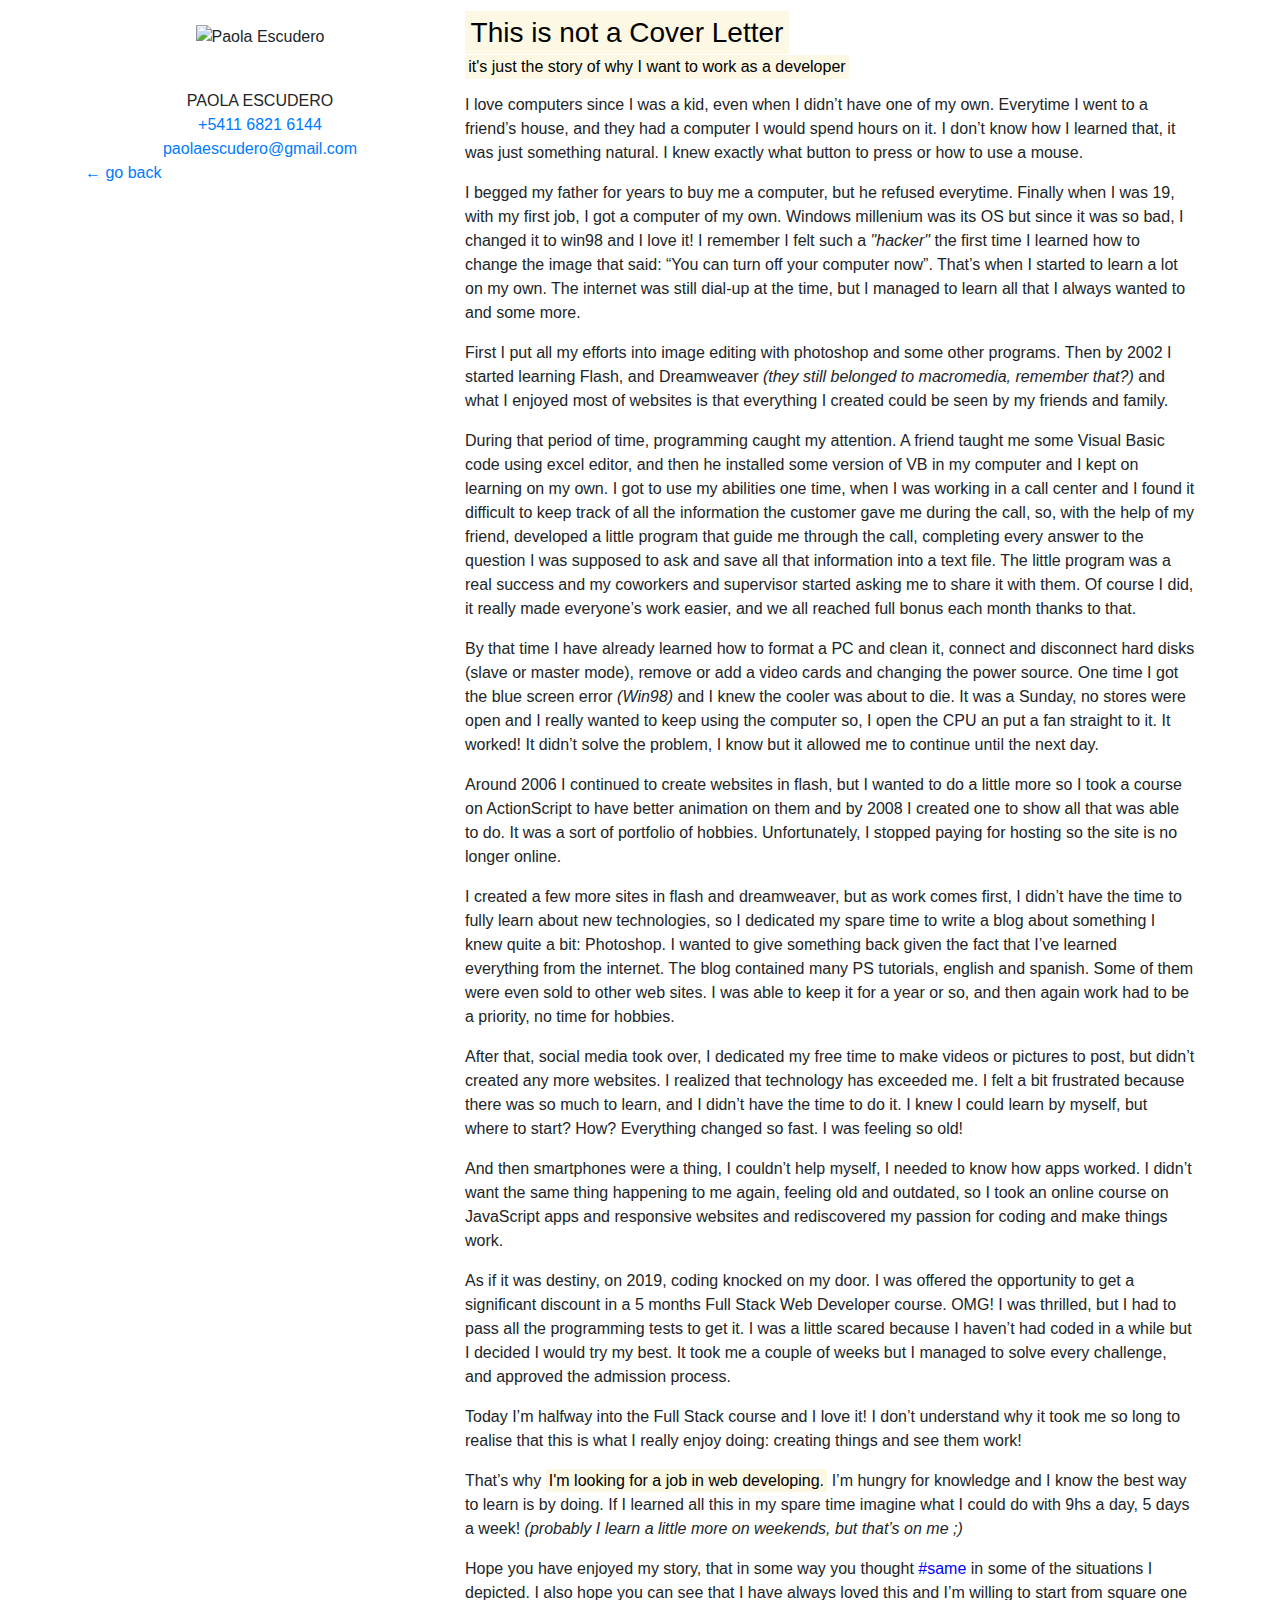
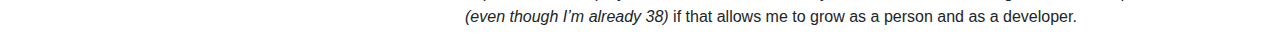
==== story.html @ b9c326e5 "first commit upload index y story.html" ====
<!DOCTYPE html>
<html lang="en">
<head>
    <meta charset="UTF-8">
    <meta name="viewport" content="width=device-width, initial-scale=1.0">
    <link href="https://fonts.googleapis.com/css?family=Montserrat:100,200,600,400,800&display=swap" rel="stylesheet">
    <link rel="stylesheet" href="https://cdnjs.cloudflare.com/ajax/libs/font-awesome/4.7.0/css/font-awesome.min.css">
    <link rel="stylesheet" href="https://stackpath.bootstrapcdn.com/bootstrap/4.4.1/css/bootstrap.min.css">
    <link rel="stylesheet" href="css/style.css">
    <meta http-equiv="X-UA-Compatible" content="ie=edge">
    <title>Paola Escudero CV</title>
</head>
<body>
    <div class="container" id="main-container">
        <div class="row" id="row-top">
            <div class="col-12 col-md-4 bg-black" id="main-column-personal">
                <div class="row justify-content-center pt-4" id="row-personal-foto">
                    <div class="foto-perfil">
                    <img src="img/pao_jumping_250.gif" alt="Paola Escudero" width="250">
                    <div class="overlay">
                        <img src="img/pao_perfil_grand_canyon.jpg" alt="">
                      </div>
                    </div>
                </div>
                
                <div class="row justify-content-center pt-3  tx-wh" id="row-personal-name">PAOLA ESCUDERO</div>
                <div class="row justify-content-center info" id="row-personal-cell"><a href="https://wa.me/5491168216144?text=Hola,%20nos%20gustaria%20tener%20una%20entrevista%20con%20vos!" class="tx-wh" target="_blank">+5411 6821 6144</a></div>
                <div class="row justify-content-center info" id="row-personal-email"><a href="mailto:paolaescudero@gmail.com" class="tx-wh" target="_blank">paolaescudero@gmail.com</a></div>
                <div class="row f-24 info"  id="row-go-back">
                    <div class="col-12" id="col-go-back"><a href="index.html" class="tx-ye" alt="read my story">← go back</a></div>
                </div>
            </div>
            <div class="col-12 col-md-8 bg-white" id="main-column-story">
               <h3 class="mt-3"><mark class="mark-black">This is not a Cover Letter</mark></h3>
               <h6 class="mb-3"><mark class="mark-yellow-story">it's just the story of why I want to work as a developer</mark></h6>
               <p class="f-14">I love computers <span class="w-600">since I was a kid</span>, even when I didn’t have one of my own. Everytime I went to a friend’s house, and they had a computer I would spend hours on it. I don’t know how I learned that, it was just something natural. I knew exactly what button to press or how to use a mouse.</p>
               <p class="f-14">I begged my father for years to buy me a computer, but he refused everytime. Finally when I was 19, with <span class="w-600">my first job</span>, I got a computer of my own. 
                Windows millenium was its OS but since it was so bad, I changed it to <span class="w-600">win98</span> and I love it! I remember I felt such a <i>"hacker"</i> the first time I learned how to change the image that said: “You can turn off your computer now”. That’s when I started to learn a lot <span class="w-600">on my own</span>. The internet was still dial-up at the time, but I managed to learn all that I always wanted to and some more.
                </p>
                <p class="f-14">First I put all my efforts into image editing with photoshop and some other programs. Then by 2002 I started learning <span class="w-600">Flash</span>, and <span class="w-600">Dreamweaver</span> <i>(they still belonged to macromedia, remember that?)</i> and what I enjoyed most of <span class="w-600">websites</span> is that everything I created could be seen by my friends and family.</p>
                <p  class="f-14">During that period of time, <span class="w-600">programming</span> caught my attention. A friend taught me some <span class="w-600">Visual Basic</span> code using excel editor, and then he installed some version of VB in my computer and I kept on learning on my own.
                    I got to use my abilities one time, when I was working in a call center and I found it difficult to keep track of all the information the customer gave me during the call, so, with the help of my friend, developed a <span class="w-600">little program</span> that guide me through the call, completing every answer to the question I was supposed to ask and save all that information into a text file. The little program was a real success and my coworkers and supervisor started asking me to share it with them. Of course I did, it really made everyone’s work easier, and we all reached full bonus each month thanks to that.
                    </p>
                <p  class="f-14">By that time I have already learned how to format a PC and clean it, connect and disconnect hard disks (slave or master mode), remove or add a video cards and changing the power source. One time I got <span class="w-600">the blue screen error</span> <i>(Win98)</i> and I knew the cooler was about to die. It was a Sunday, no stores were open and I really wanted to keep using the computer so, I open the CPU an put a fan straight to it. It worked! It didn’t solve the problem, I know but it allowed me to continue until the next day.</p>
                <p  class="f-14">Around 2006 I continued to create websites in flash, but I wanted to do a little more so I took a course on <span class="w-600">ActionScript</span> to have better animation on them and by 2008 I created one to show all that was able to do. It was a sort of portfolio of hobbies. Unfortunately, I stopped paying for hosting so the site is no longer online.</p>
                <p  class="f-14">I created a few more sites in flash and dreamweaver, but as work comes first, I didn’t have the time to fully learn about new technologies, so I dedicated my spare time to write a <span class="w-600">blog</span> about something I knew quite a bit: <span class="w-600">Photoshop</span>. I wanted to give something back given the fact that I’ve learned everything from the internet. The blog contained many PS tutorials, english and spanish. Some of them were even <span class="w-600">sold</span> to other web sites. I was able to keep it for a year or so, and then again work had to be a priority, no time for hobbies.</p>
                <p  class="f-14">After that, social media took over, I dedicated my free time to make videos or pictures to post, but didn’t created any more websites. I realized that <span class="w-600">technology has exceeded me</span>. I felt a bit frustrated because there was so much to learn, and I didn’t have the time to do it. I knew I could learn by myself, but where to start? How? Everything changed so fast. I was feeling so old!</p>
                <p  class="f-14">And then <span class="w-600">smartphones</span> were a thing, I couldn’t help myself, I needed to know how apps worked. I didn’t want the same thing happening to me again, feeling old and outdated, so I took an online course on <span class="w-600">JavaScript</span> apps and responsive websites and rediscovered my passion for coding and make things work.</p>
                <p  class="f-14">As if it was destiny, on 2019, coding knocked on my door. I was offered the opportunity to get a significant discount in a 5 months <span class="w-600">Full Stack Web Developer</span> course. OMG! I was thrilled, but I had to pass all the programming tests to get it.
                    I was a little scared because I haven’t had coded in a while but I decided I would try my best. It took me a couple of weeks but I managed to solve every challenge, and <span class="w-600">approved</span> the admission process.
                    </p>
                <p  class="f-14">Today I’m halfway into the Full Stack course and I love it! I don’t understand why it took me so long to realise that this is <span class="w-600">what I really enjoy doing</span>: creating things and see them work!  </p>
                   <p  class="f-14">That’s why <mark class="mark-yellow-story">I'm looking for a job in web developing.</mark> I’m hungry for knowledge and I know the best way to learn is by doing. If I learned all this in my spare time <span class="w-600">imagine what I could do</span> with 9hs a day, 5 days a week! <i>(probably I learn a little more on weekends, but that’s on me ;)</i>
                    </p>
                <p  class="f-14">Hope you have enjoyed my story, that in some way you thought <span style="color:blue">#same</span> in some of the situations I depicted. I also hope you can see that <span class="w-600">I have always loved this</span> and I’m willing to <span class="w-600">start from square one</span> <i>(even though I’m already 38)</i> if that allows me to grow as a person and as a developer.</p>
            </div>
        </div>
    </div>

    <!-- Optional JavaScript -->
    <!-- jQuery first, then Popper.js, then Bootstrap JS -->
    <script src="https://code.jquery.com/jquery-3.4.1.slim.min.js" integrity="sha384-J6qa4849blE2+poT4WnyKhv5vZF5SrPo0iEjwBvKU7imGFAV0wwj1yYfoRSJoZ+n" crossorigin="anonymous"></script>
    <script src="https://cdn.jsdelivr.net/npm/popper.js@1.16.0/dist/umd/popper.min.js" integrity="sha384-Q6E9RHvbIyZFJoft+2mJbHaEWldlvI9IOYy5n3zV9zzTtmI3UksdQRVvoxMfooAo" crossorigin="anonymous"></script>
    <script src="https://stackpath.bootstrapcdn.com/bootstrap/4.4.1/js/bootstrap.min.js" integrity="sha384-wfSDF2E50Y2D1uUdj0O3uMBJnjuUD4Ih7YwaYd1iqfktj0Uod8GCExl3Og8ifwB6" crossorigin="anonymous"></script>
</body>
</html>
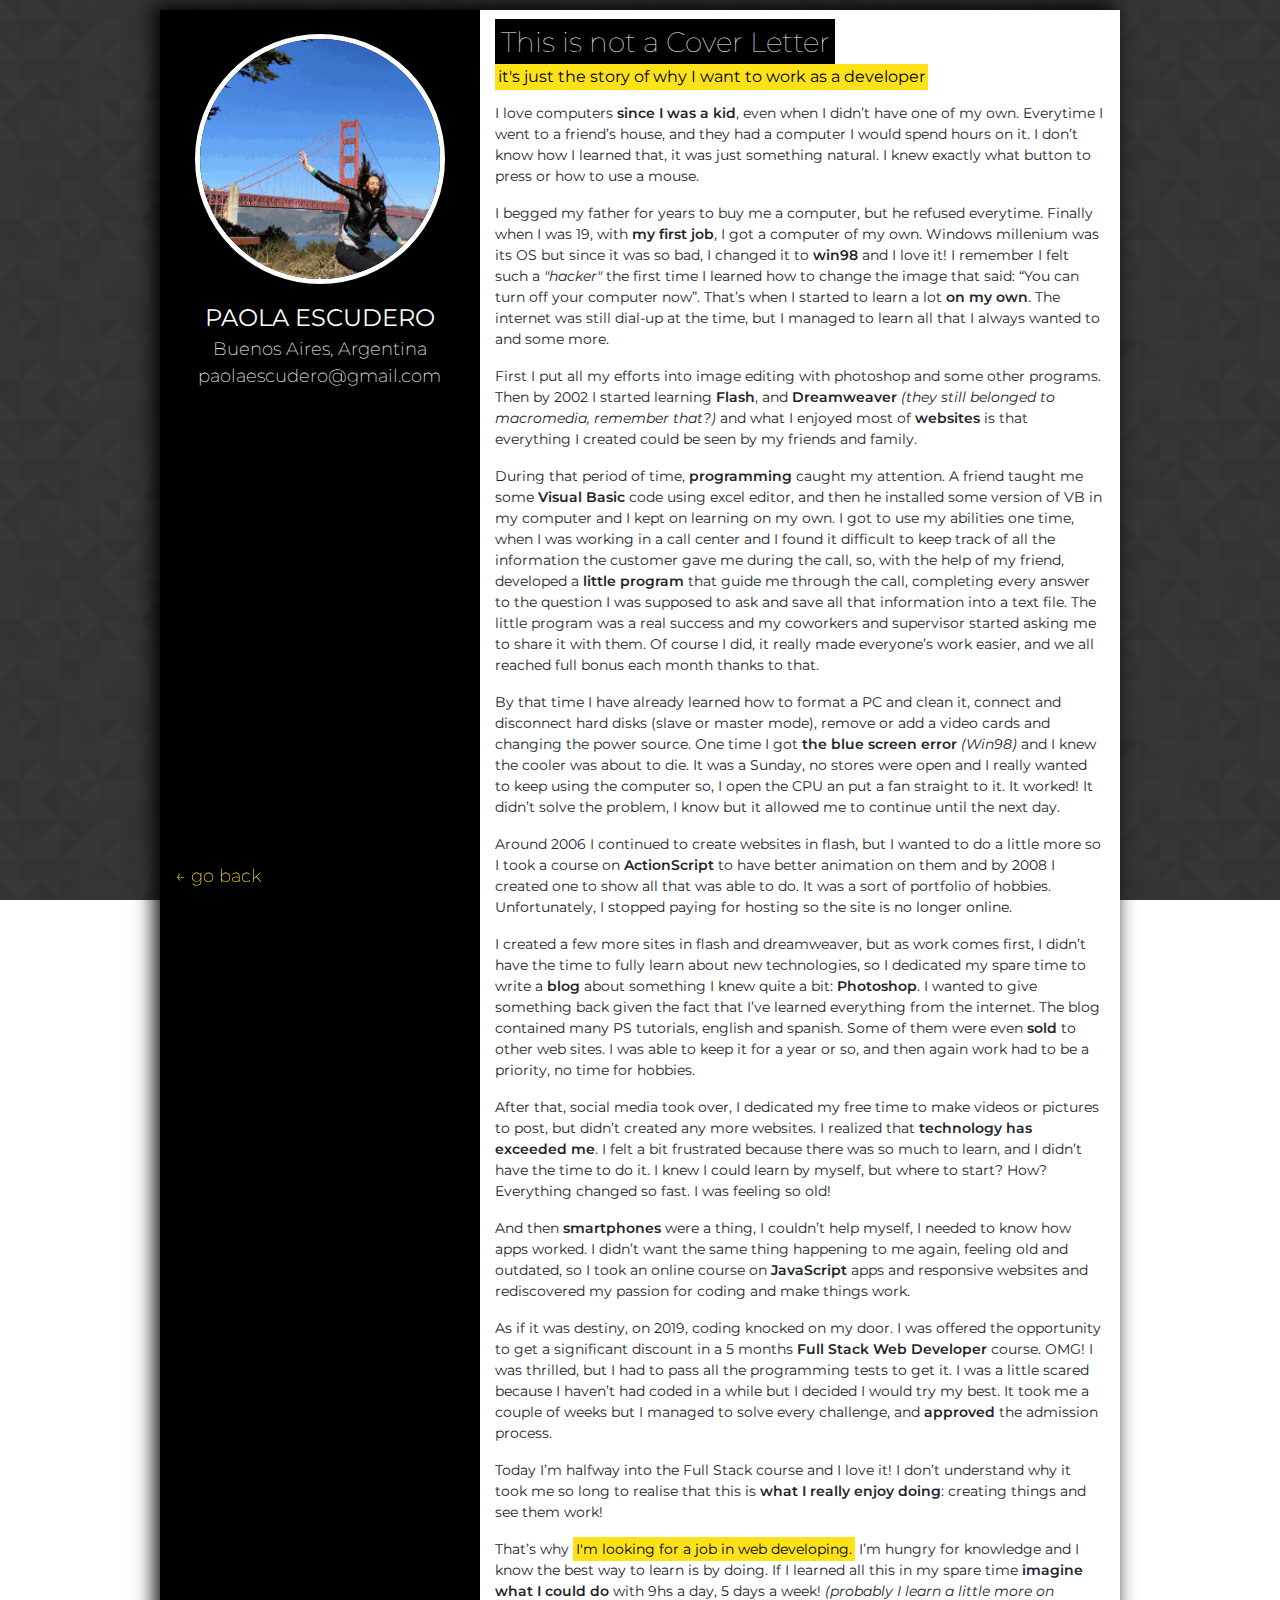
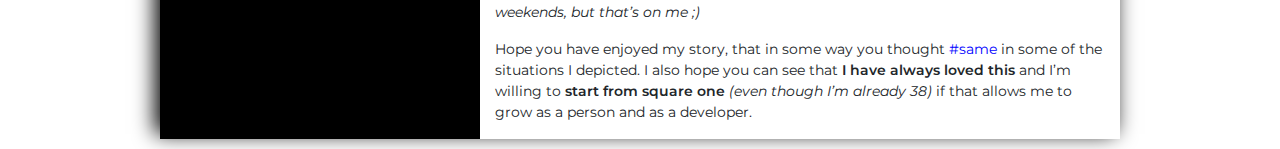
==== commit 3048b64d: "story.html - cambie cel por location" ====
--- a/story.html
+++ b/story.html
@@ -24,7 +24,7 @@
                 </div>
                 
                 <div class="row justify-content-center pt-3  tx-wh" id="row-personal-name">PAOLA ESCUDERO</div>
-                <div class="row justify-content-center info" id="row-personal-cell"><a href="https://wa.me/5491168216144?text=Hola,%20nos%20gustaria%20tener%20una%20entrevista%20con%20vos!" class="tx-wh" target="_blank">+5411 6821 6144</a></div>
+                <div class="row justify-content-center info" id="row-personal-cell">Buenos Aires, Argentina</div>
                 <div class="row justify-content-center info" id="row-personal-email"><a href="mailto:paolaescudero@gmail.com" class="tx-wh" target="_blank">paolaescudero@gmail.com</a></div>
                 <div class="row f-24 info"  id="row-go-back">
                     <div class="col-12" id="col-go-back"><a href="index.html" class="tx-ye" alt="read my story">← go back</a></div>
@@ -63,4 +63,4 @@
     <script src="https://cdn.jsdelivr.net/npm/popper.js@1.16.0/dist/umd/popper.min.js" integrity="sha384-Q6E9RHvbIyZFJoft+2mJbHaEWldlvI9IOYy5n3zV9zzTtmI3UksdQRVvoxMfooAo" crossorigin="anonymous"></script>
     <script src="https://stackpath.bootstrapcdn.com/bootstrap/4.4.1/js/bootstrap.min.js" integrity="sha384-wfSDF2E50Y2D1uUdj0O3uMBJnjuUD4Ih7YwaYd1iqfktj0Uod8GCExl3Og8ifwB6" crossorigin="anonymous"></script>
 </body>
-</html>+</html>
--- a/css/style.css
+++ b/css/style.css
@@ -0,0 +1,322 @@
+*{
+    box-sizing: border-box;
+}
+
+html, body{
+    margin: 0;
+    font-family: 'Montserrat', sans-serif;
+}
+body{
+	background-image: url('../img/prism.png');
+	background-attachment:fixed;
+}
+.container{
+    max-width: 960px;
+	box-shadow: -5px -5px 20px #000000;
+	margin: 10px auto;
+	background-color:#FFFFFF;
+}
+.ocupa{
+    visibility: hidden;
+}
+
+/*BACKGROUNDS*/
+.bg-yellow{
+    background-color: #FDE21A;
+}
+.bg-black{
+    background-color: #000000;
+}
+.bg-white{
+    background-color: #FFFFFF;
+}
+.bg-gray{
+    background-color: #6B6B6B;
+}
+/* BORDERS*/
+.br-bl{
+	border: solid 1px black;
+}
+.br-ye{
+	border: solid 1px #FDE21A;
+}
+.br-wh{
+	border: solid 1px #FFFFFF;
+}
+.br-gr{
+	border: solid 1px #6B6B6B;
+}
+/* TEXT COLORS*/
+.tx-wh{
+    color:#FFF;
+}
+.tx-wh:hover{
+    color:#FFFFFF;
+    text-decoration: dotted;
+}
+.tx-bl{
+    color:#000;
+}
+.tx-bl:hover{
+    color:#000;
+    text-decoration: none;
+}
+.tx-ye{
+    color:#FDE21A;
+}
+.tx-ye:hover{
+    color:#FDE21A;
+}
+.tx-gr{
+    color:#6B6B6B;
+}
+
+/* PADDING*/
+.pad-0{
+    padding:0;
+}
+.pad-rig-5{
+    padding-right: 5px;
+}
+.pad-lef-5{
+    padding-left: 5px;
+}
+
+/* MARGENES */ 
+.mar-bot{
+    margin-bottom: 10px;
+}
+.mar-top{
+    margin-top: 10px;
+}
+.mar-bot-2{
+    margin-bottom: 20px;
+}
+.mar-top-2{
+    margin-top: 20px;
+}
+.mar-lef{
+    margin-left: 20px;
+}
+
+/* FONT SIZES*/
+.f-24{
+    font-size: 24px;
+}
+.f-18{
+    font-size: 18px;
+}
+.f-16{
+    font-size: 16px;
+}
+.f-14{
+    font-size: 14px;
+}
+.f-12{
+    font-size: 12px;
+}
+.f-72{
+    font-size: 72px;
+}
+
+/* FONT WEIGHT*/
+.w-100{
+    font-weight: 100;
+}
+.w-200{
+    font-weight: 200;
+}
+.w-400{
+    font-weight: 400;
+}
+.w-600{
+    font-weight: 600;
+}
+.w-800{
+    font-weight: 800;
+}
+
+/* FONT DECOR */
+.ital{
+    font-style: oblique;
+}
+
+/*CLASES*/
+.info{
+    font-weight: 200;
+    font-size: 18px;
+    color: #FFFFFF;
+}
+.spaced{
+    letter-spacing: 1px;
+}
+.mark-black{
+    background-color:#000000;
+    color:#FFFFFF;
+    font-weight: 100;
+}
+.mark-white{
+    background-color:#FFFFFF;
+    color:#000000;
+    font-weight: 200;
+}
+.mark-yellow{
+    background-color:#FDE21A;
+    color:#000000;
+    font-weight: 100;
+}
+.mark-yellow-story{
+    background-color:#FDE21A;
+    color:#000000;
+    font-weight: 400;
+}
+.mark-gray{
+    background-color:#6B6B6B;
+    color:#FFFFFF;
+    font-weight: 100;
+}
+.icon{
+    width:40px;
+}
+.div-job{
+    width: 100%;
+    height: 165px;
+}
+.circle{
+    background-color: #000;
+    height: 71px;
+    border-radius: 50px 0 0 50px;
+    margin-right: 5px;
+    text-align: left;
+    text-indent: 10px;
+    display:flex;
+    align-items:center;
+    font-weight: 800;
+    font-size: 24px;
+    font-style: oblique;
+    color: #FDE21A;
+}
+.cir-1 {
+    width: 80%;
+}
+.cir-2{
+    width: 70%;
+}
+.cir-3{
+    width: 60%;
+}
+.cir-4{
+    width: 50%;
+}
+.bar-txt{
+    text-align:right;
+    padding: 3px;
+    font-size: 14px;
+    font-weight: 400;
+    color: #6B6B6B;
+}
+.pdf{
+    color:#FFFFFF;
+    font-size: 11px;
+}
+.pdf:hover{
+    color:#FDE21A;
+    text-decoration: none;
+}
+
+/* FONT AWESOME*/
+
+/* PARA Q LA FOTO DE PERFIL CAMBIE*/
+.foto-perfil{
+    position:relative;
+}
+.overlay {
+  position: absolute;
+  left: 0;
+  top:0;
+  overflow: hidden;
+  width: 100%;
+  height: 100%;
+  opacity: 0%;
+  transition: .3s ease;
+  }
+.foto-perfil:hover .overlay {
+    opacity: 100%;
+  }  
+/* CSS IDs*/
+#row-personal-foto img{
+ 
+    border-radius: 150px;
+    border: solid white 5px;
+}
+
+#row-personal-name{
+    font-weight: 400;
+    font-size: 24px;
+}
+#row-projects-foto img{
+    border-radius: 150px;
+    border: solid white 5px;
+}
+/* the story classes */
+#row-go-back{
+    position: relative;
+} 
+/* PARA Q SE AGRANDEN LOS PAID JOB EXPERIENCE*/
+#row-work-exp-content {
+    position: relative;
+}
+#col-go-back{
+    position: fixed;
+    bottom: 10px;
+}
+  #col-job-item:hover{
+    position: absolute;
+    left: 0;
+    top: 0;
+    right: 0;
+    bottom: 0;
+    z-index: 1000000;
+    width: auto;
+    height: auto;
+    max-width: unset;
+  }
+.job-description{
+    visibility:hidden;
+}
+#col-job-item:hover .job-description{
+    visibility:visible;
+}
+/* MEDIA QUERIES*/
+@media screen and (max-width: 768px) {
+    .container{
+		margin:0;
+		box-shadow: 0px 0px 0px #000000;
+}
+	.f-24{
+        font-size: 18px;
+    }
+    .f-18{
+        font-size: 14px;
+    }
+    .f-16{
+        font-size: 14px;
+    }
+	.f-14{
+        font-size: 12px;
+    }
+    .f-12{
+        font-size: 10px;
+    }
+    .div-job{
+        width: 100%;
+        height: 168px;
+    }
+	h3{
+		font-size:22px;
+	}
+	h6{
+		font-size:14px;
+		line-height:1.5em;
+	}
+  }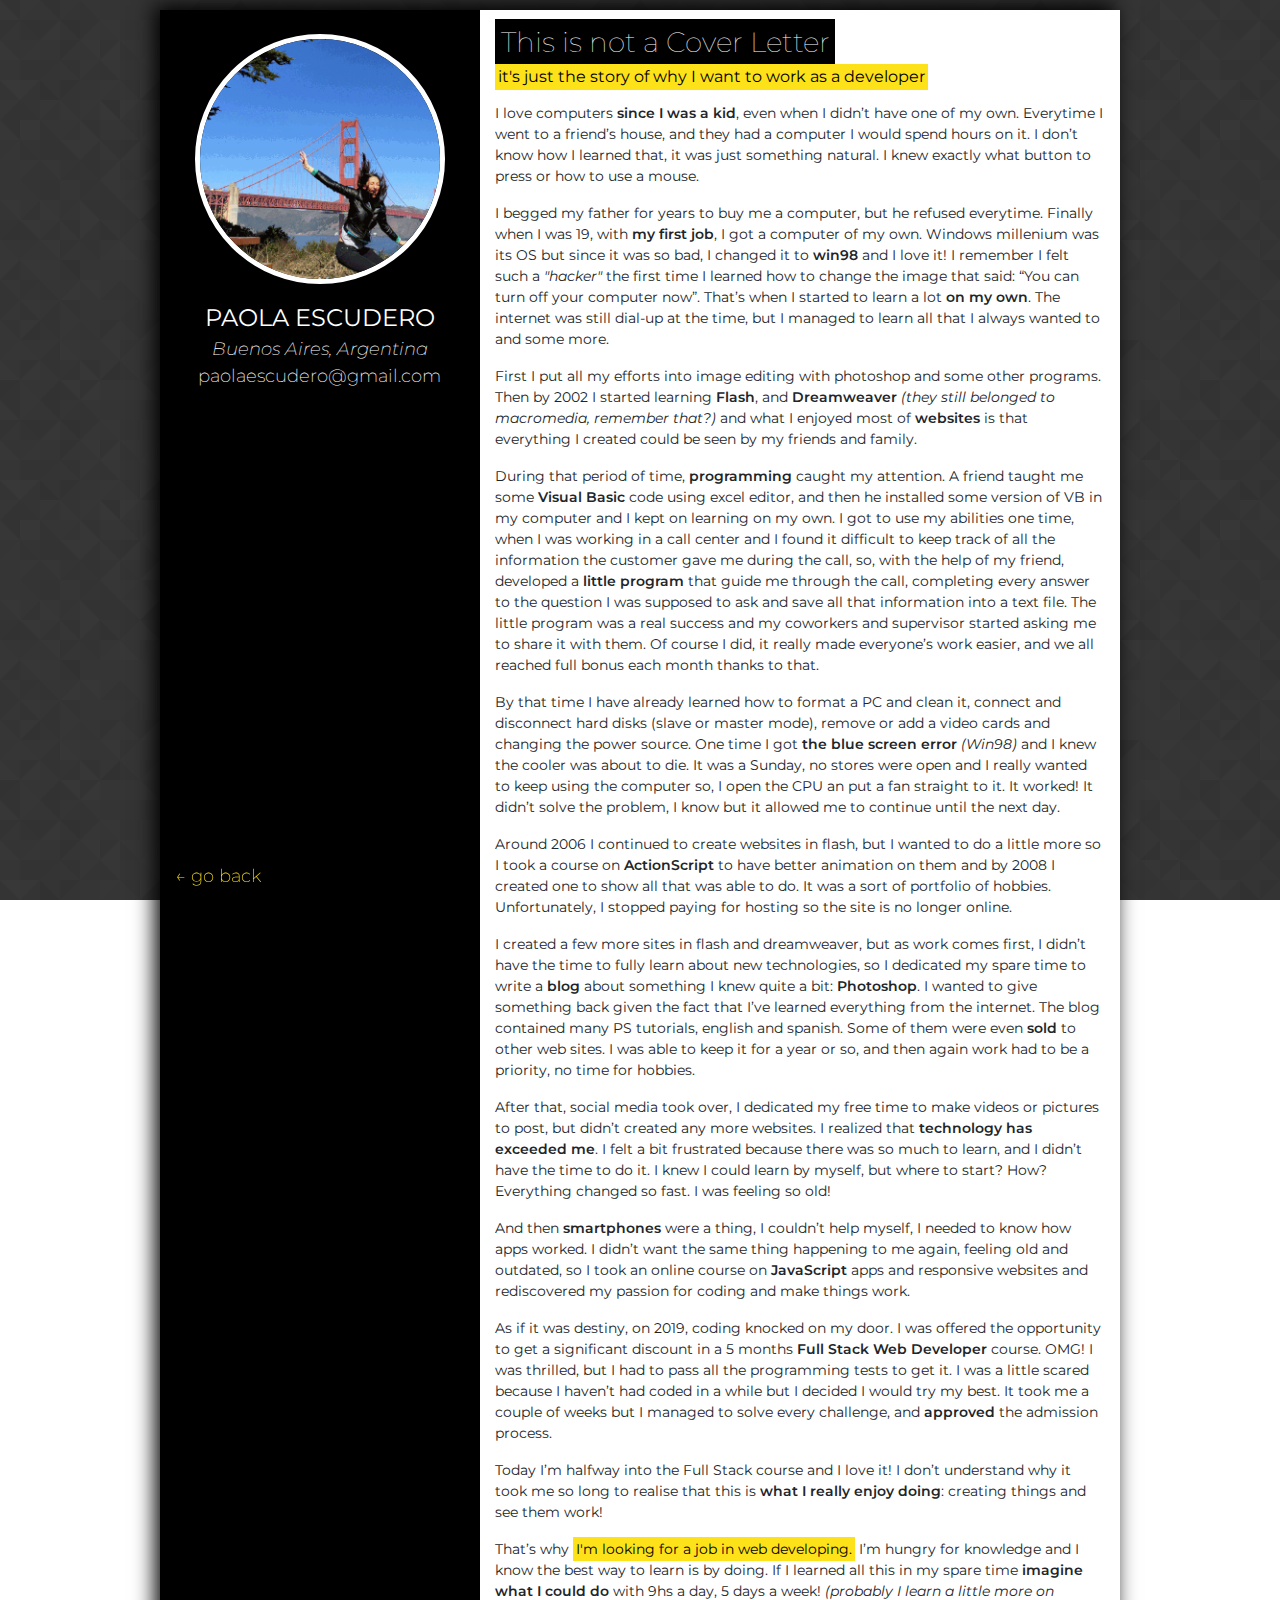
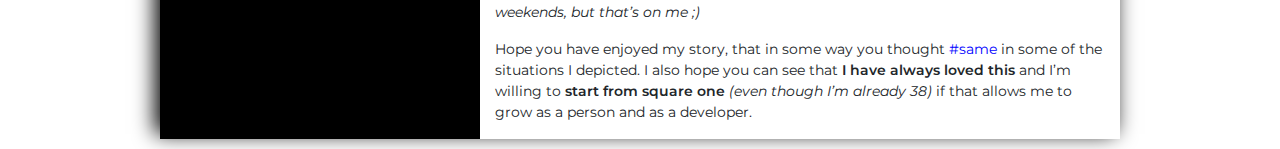
==== commit e25fa3b0: "agregue italics a la location" ====
--- a/story.html
+++ b/story.html
@@ -24,7 +24,7 @@
                 </div>
                 
                 <div class="row justify-content-center pt-3  tx-wh" id="row-personal-name">PAOLA ESCUDERO</div>
-                <div class="row justify-content-center info" id="row-personal-cell">Buenos Aires, Argentina</div>
+                <div class="row justify-content-center ital info" id="row-personal-cell">Buenos Aires, Argentina</div>
                 <div class="row justify-content-center info" id="row-personal-email"><a href="mailto:paolaescudero@gmail.com" class="tx-wh" target="_blank">paolaescudero@gmail.com</a></div>
                 <div class="row f-24 info"  id="row-go-back">
                     <div class="col-12" id="col-go-back"><a href="index.html" class="tx-ye" alt="read my story">← go back</a></div>
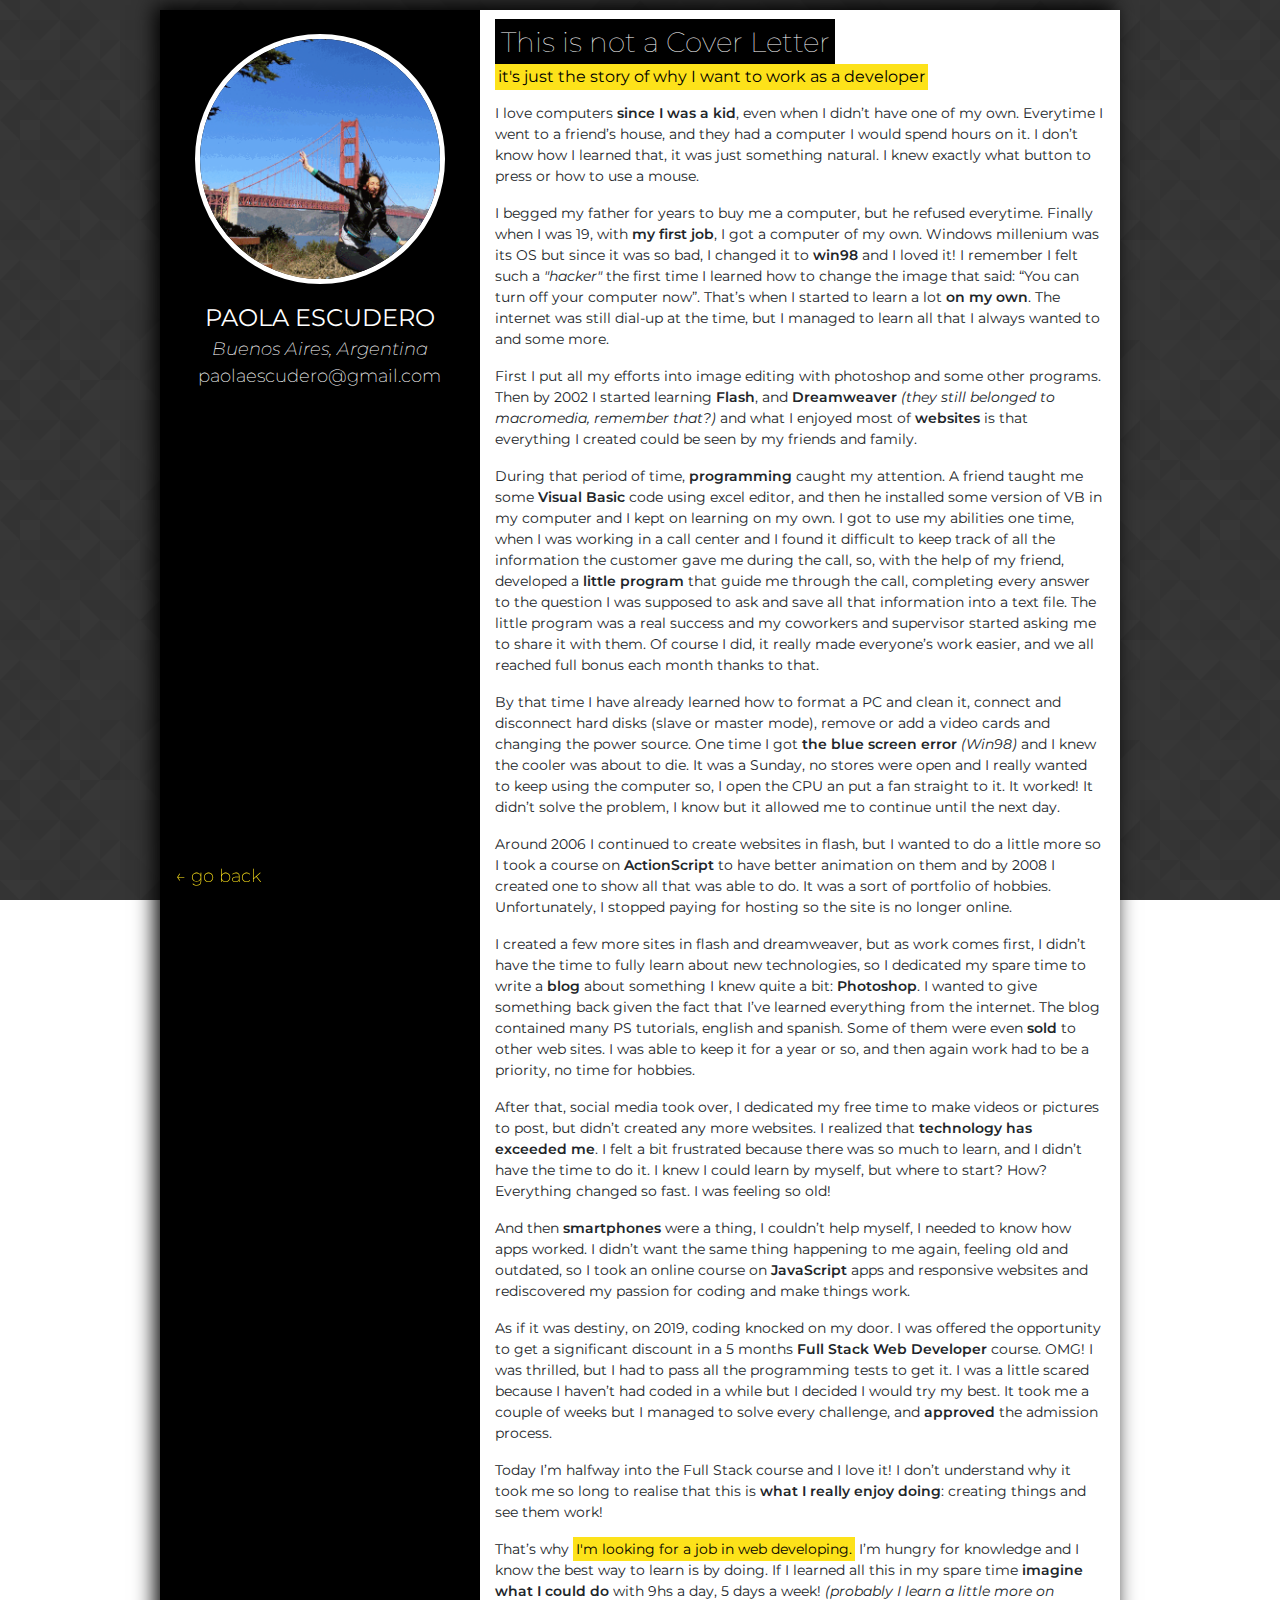
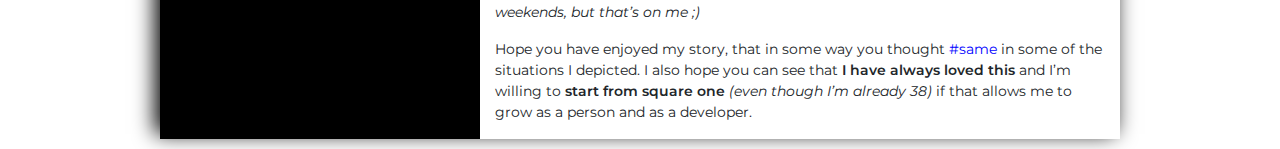
==== commit 737a4a65: "Changed tense of “love”" ====
--- a/story.html
+++ b/story.html
@@ -35,7 +35,7 @@
                <h6 class="mb-3"><mark class="mark-yellow-story">it's just the story of why I want to work as a developer</mark></h6>
                <p class="f-14">I love computers <span class="w-600">since I was a kid</span>, even when I didn’t have one of my own. Everytime I went to a friend’s house, and they had a computer I would spend hours on it. I don’t know how I learned that, it was just something natural. I knew exactly what button to press or how to use a mouse.</p>
                <p class="f-14">I begged my father for years to buy me a computer, but he refused everytime. Finally when I was 19, with <span class="w-600">my first job</span>, I got a computer of my own. 
-                Windows millenium was its OS but since it was so bad, I changed it to <span class="w-600">win98</span> and I love it! I remember I felt such a <i>"hacker"</i> the first time I learned how to change the image that said: “You can turn off your computer now”. That’s when I started to learn a lot <span class="w-600">on my own</span>. The internet was still dial-up at the time, but I managed to learn all that I always wanted to and some more.
+                Windows millenium was its OS but since it was so bad, I changed it to <span class="w-600">win98</span> and I loved it! I remember I felt such a <i>"hacker"</i> the first time I learned how to change the image that said: “You can turn off your computer now”. That’s when I started to learn a lot <span class="w-600">on my own</span>. The internet was still dial-up at the time, but I managed to learn all that I always wanted to and some more.
                 </p>
                 <p class="f-14">First I put all my efforts into image editing with photoshop and some other programs. Then by 2002 I started learning <span class="w-600">Flash</span>, and <span class="w-600">Dreamweaver</span> <i>(they still belonged to macromedia, remember that?)</i> and what I enjoyed most of <span class="w-600">websites</span> is that everything I created could be seen by my friends and family.</p>
                 <p  class="f-14">During that period of time, <span class="w-600">programming</span> caught my attention. A friend taught me some <span class="w-600">Visual Basic</span> code using excel editor, and then he installed some version of VB in my computer and I kept on learning on my own.
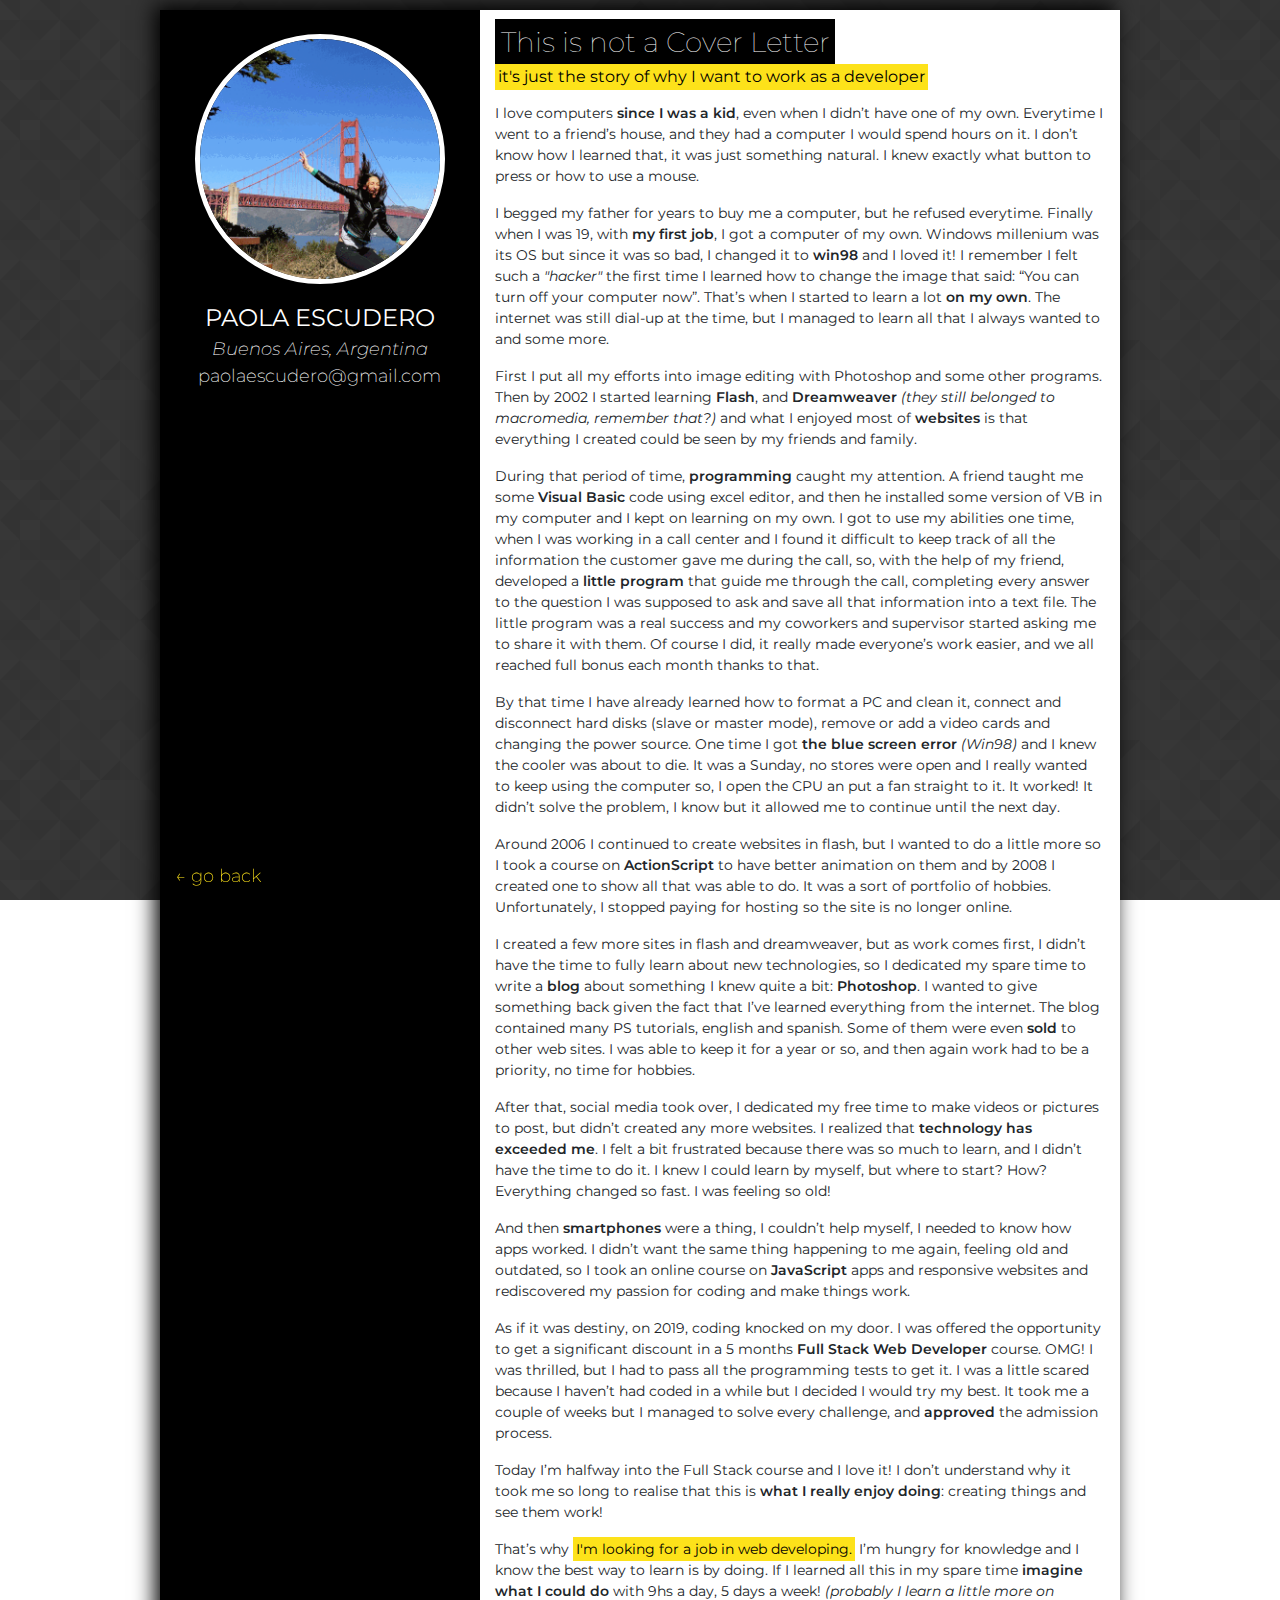
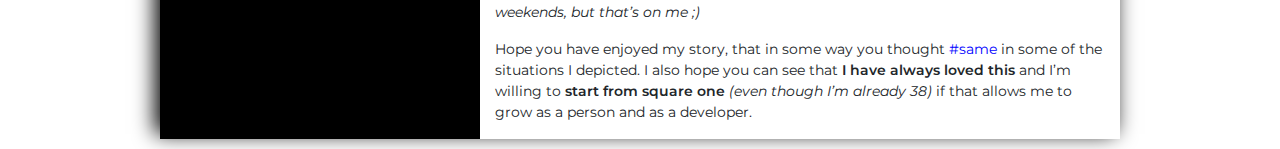
==== commit 2dfb51d8: "Capitalized “Photoshop”" ====
--- a/story.html
+++ b/story.html
@@ -37,7 +37,7 @@
                <p class="f-14">I begged my father for years to buy me a computer, but he refused everytime. Finally when I was 19, with <span class="w-600">my first job</span>, I got a computer of my own. 
                 Windows millenium was its OS but since it was so bad, I changed it to <span class="w-600">win98</span> and I loved it! I remember I felt such a <i>"hacker"</i> the first time I learned how to change the image that said: “You can turn off your computer now”. That’s when I started to learn a lot <span class="w-600">on my own</span>. The internet was still dial-up at the time, but I managed to learn all that I always wanted to and some more.
                 </p>
-                <p class="f-14">First I put all my efforts into image editing with photoshop and some other programs. Then by 2002 I started learning <span class="w-600">Flash</span>, and <span class="w-600">Dreamweaver</span> <i>(they still belonged to macromedia, remember that?)</i> and what I enjoyed most of <span class="w-600">websites</span> is that everything I created could be seen by my friends and family.</p>
+                <p class="f-14">First I put all my efforts into image editing with Photoshop and some other programs. Then by 2002 I started learning <span class="w-600">Flash</span>, and <span class="w-600">Dreamweaver</span> <i>(they still belonged to macromedia, remember that?)</i> and what I enjoyed most of <span class="w-600">websites</span> is that everything I created could be seen by my friends and family.</p>
                 <p  class="f-14">During that period of time, <span class="w-600">programming</span> caught my attention. A friend taught me some <span class="w-600">Visual Basic</span> code using excel editor, and then he installed some version of VB in my computer and I kept on learning on my own.
                     I got to use my abilities one time, when I was working in a call center and I found it difficult to keep track of all the information the customer gave me during the call, so, with the help of my friend, developed a <span class="w-600">little program</span> that guide me through the call, completing every answer to the question I was supposed to ask and save all that information into a text file. The little program was a real success and my coworkers and supervisor started asking me to share it with them. Of course I did, it really made everyone’s work easier, and we all reached full bonus each month thanks to that.
                     </p>
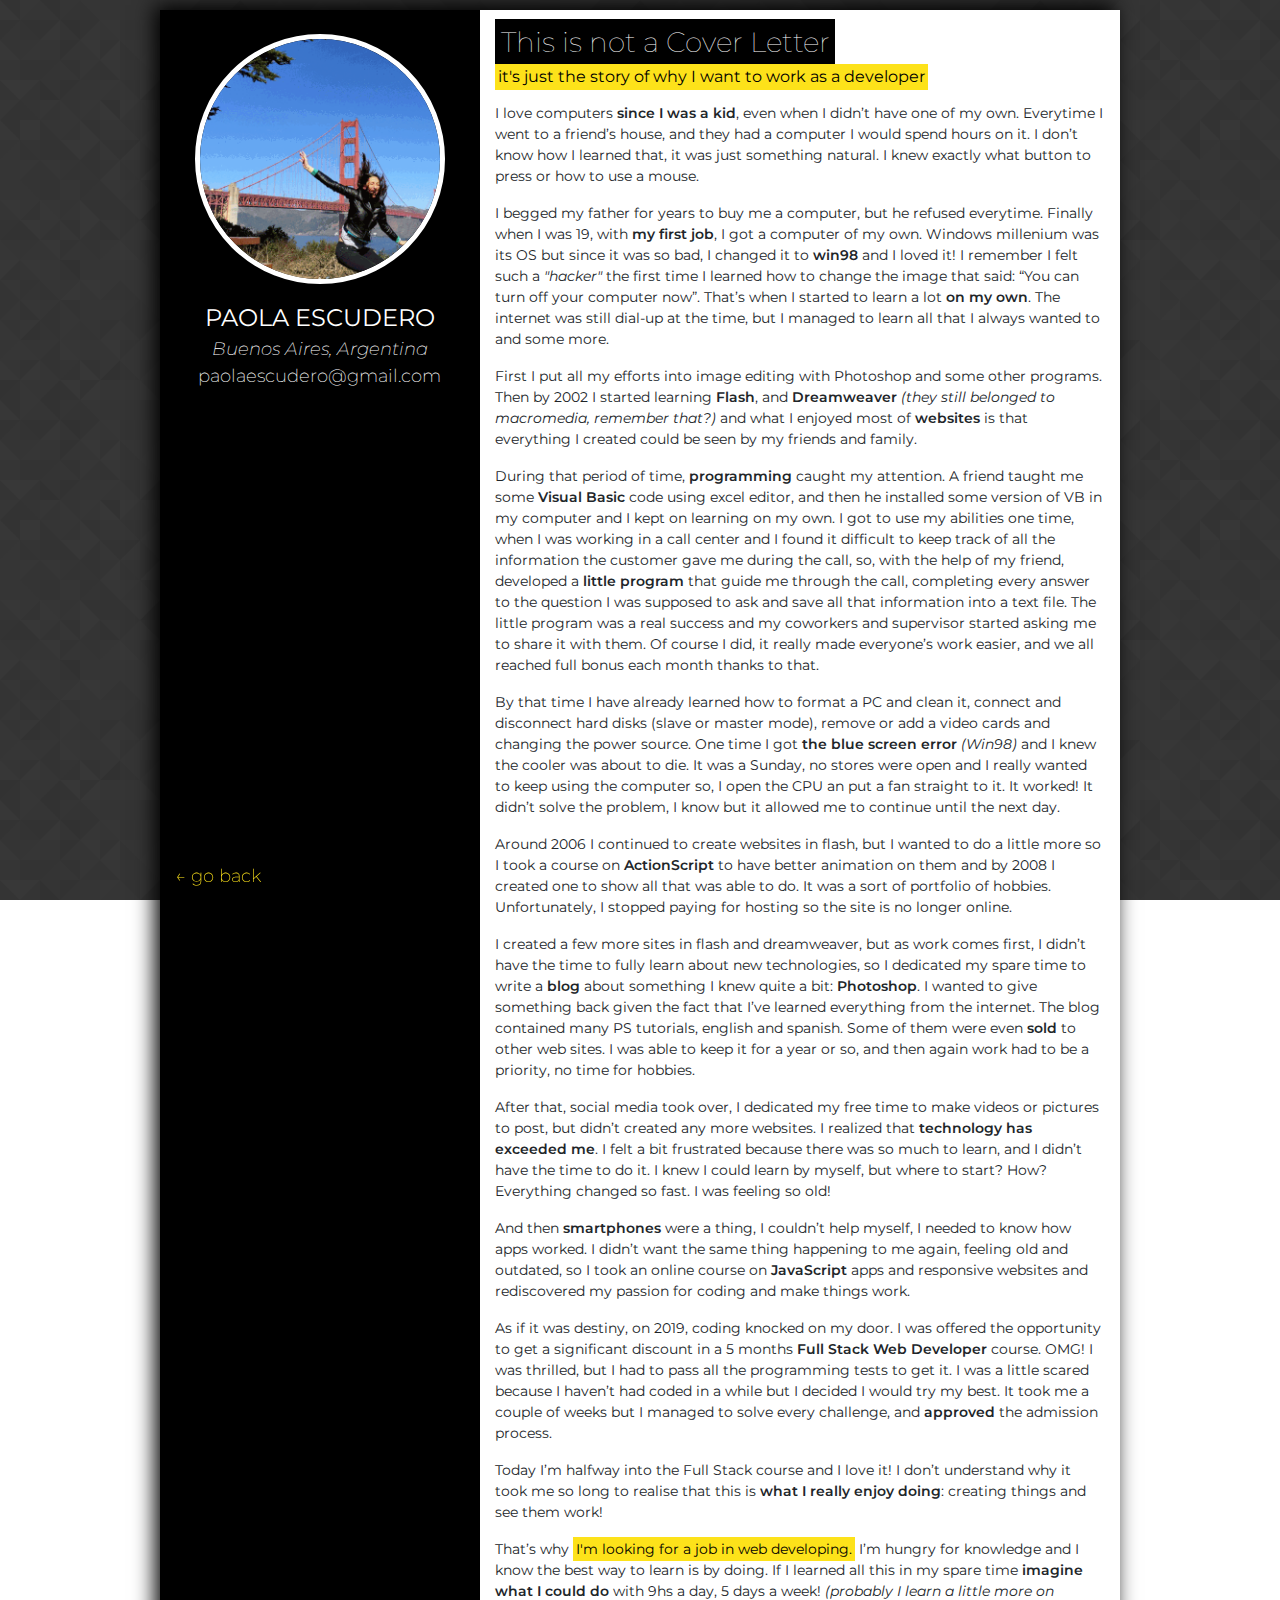
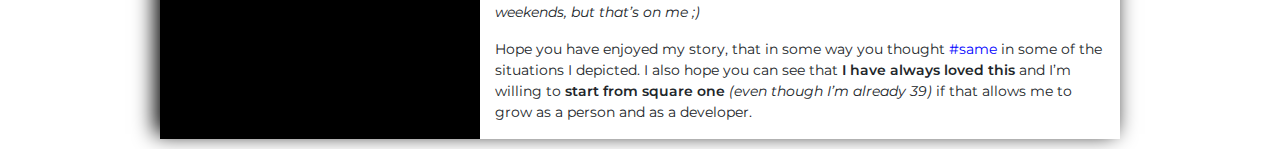
==== commit 7688bc39: "age, new projects" ====
--- a/story.html
+++ b/story.html
@@ -3,12 +3,19 @@
 <head>
     <meta charset="UTF-8">
     <meta name="viewport" content="width=device-width, initial-scale=1.0">
+    <link rel="shortcut icon" type="image/png" href="./img/Pao_perfil_Gran_Cañon.jpeg"/>
     <link href="https://fonts.googleapis.com/css?family=Montserrat:100,200,600,400,800&display=swap" rel="stylesheet">
     <link rel="stylesheet" href="https://cdnjs.cloudflare.com/ajax/libs/font-awesome/4.7.0/css/font-awesome.min.css">
     <link rel="stylesheet" href="https://stackpath.bootstrapcdn.com/bootstrap/4.4.1/css/bootstrap.min.css">
     <link rel="stylesheet" href="css/style.css">
     <meta http-equiv="X-UA-Compatible" content="ie=edge">
     <title>Paola Escudero CV</title>
+    <meta property="og:title" content="Paola Escudero - Online Resume">
+	<meta property="og:description" content="My Online Resume">
+	<meta property="og:type" content="website">
+	<meta property="og:site_name" content="Paola Escudero - Online Resume">
+	<meta property="og:image" content="https://paolaescudero.github.io/cv/img/CV_img_social.png">
+	<meta property="og:url" content="https://paolaescudero.github.io/cv/">
 </head>
 <body>
     <div class="container" id="main-container">
@@ -52,7 +59,7 @@
                 <p  class="f-14">Today I’m halfway into the Full Stack course and I love it! I don’t understand why it took me so long to realise that this is <span class="w-600">what I really enjoy doing</span>: creating things and see them work!  </p>
                    <p  class="f-14">That’s why <mark class="mark-yellow-story">I'm looking for a job in web developing.</mark> I’m hungry for knowledge and I know the best way to learn is by doing. If I learned all this in my spare time <span class="w-600">imagine what I could do</span> with 9hs a day, 5 days a week! <i>(probably I learn a little more on weekends, but that’s on me ;)</i>
                     </p>
-                <p  class="f-14">Hope you have enjoyed my story, that in some way you thought <span style="color:blue">#same</span> in some of the situations I depicted. I also hope you can see that <span class="w-600">I have always loved this</span> and I’m willing to <span class="w-600">start from square one</span> <i>(even though I’m already 38)</i> if that allows me to grow as a person and as a developer.</p>
+                <p  class="f-14">Hope you have enjoyed my story, that in some way you thought <span style="color:blue">#same</span> in some of the situations I depicted. I also hope you can see that <span class="w-600">I have always loved this</span> and I’m willing to <span class="w-600">start from square one</span> <i>(even though I’m already 39)</i> if that allows me to grow as a person and as a developer.</p>
             </div>
         </div>
     </div>
--- a/css/style.css
+++ b/css/style.css
@@ -221,6 +221,14 @@
 }
 .pdf:hover{
     color:#FDE21A;
+    text-decoration: none;
+}
+.pdf-bl{
+    color:#000000;
+    font-size: 11px;
+}
+.pdf-bl:hover{
+    color:#FFFFFF;
     text-decoration: none;
 }
 
